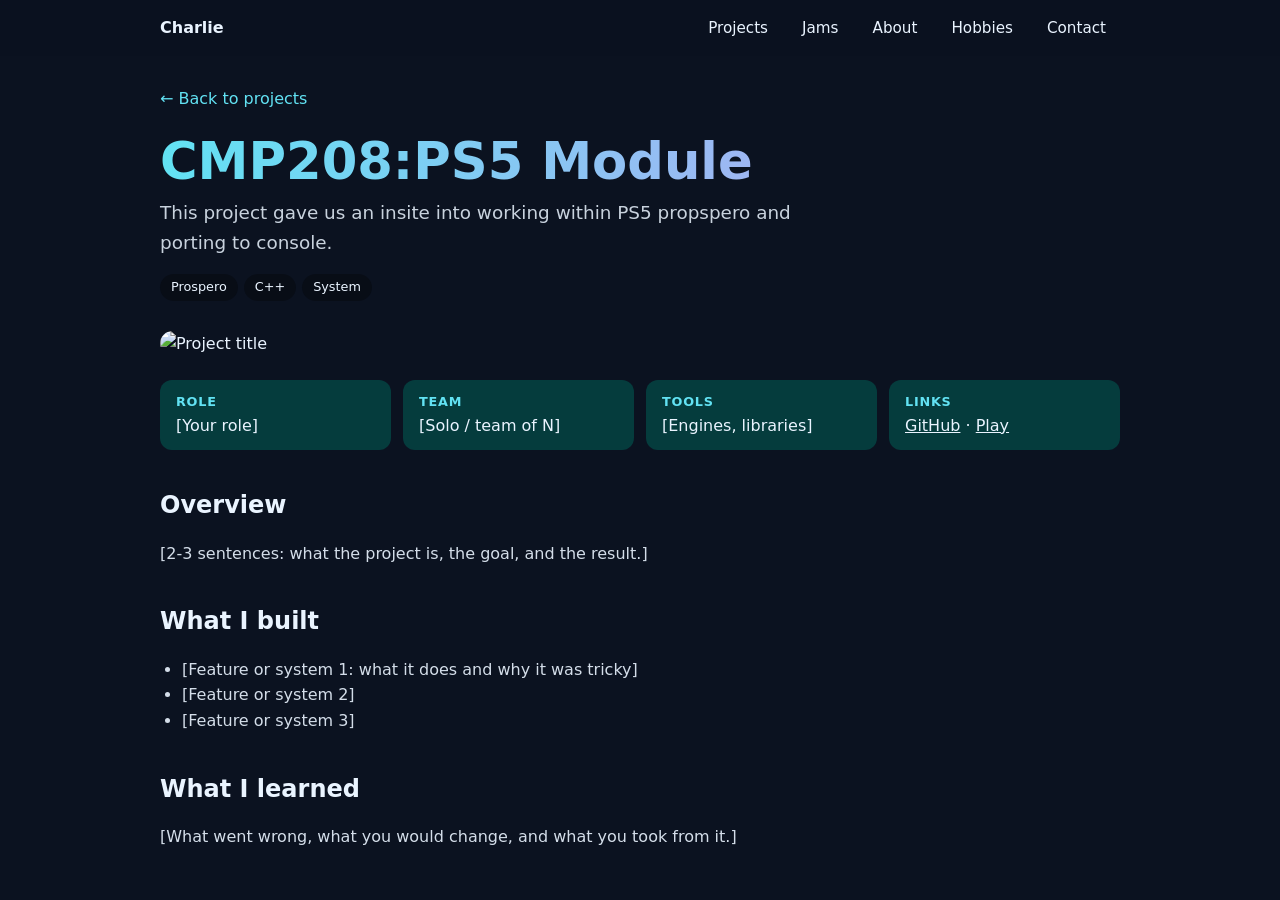
==== CMP203.html @ 446ffeb7 "New Portfolio look" ====
<!DOCTYPE html>
<html lang="en">
<head>
    <meta charset="UTF-8">
    <meta name="viewport" content="width=device-width, initial-scale=1.0">
    <title>CMP208:Darlek Survivors · Charlie</title>
    <link rel="stylesheet" href="styles.css">
</head>
<body>

<header>
    <div class="wrap">
        <a class="brand" href="index.html">Charlie</a>
        <nav>
            <ul>
                <li><a href="index.html#projects">Projects</a></li>
                <li><a href="index.html#jams">Jams</a></li>
                <li><a href="index.html#about">About</a></li>
                <li><a href="index.html#hobbies">Hobbies</a></li>
                <li><a href="index.html#contact">Contact</a></li>
            </ul>
        </nav>
    </div>
</header>

<main class="wrap subpage">
    <a class="back" href="index.html#projects">← Back to projects</a>

    <h1 class="page-title">CMP208:PS5 Module</h1>
    <p class="lead">This project gave us an insite into working within PS5 propspero and porting to console.</p>
    <div class="chips"><span>Prospero</span><span>C++</span><span>System</span></div>

    <img class="cover" src="images/galactink.svg" alt="Project title">

    <div class="facts">
        <div><b>Role</b>[Your role]</div>
        <div><b>Team</b>[Solo / team of N]</div>
        <div><b>Tools</b>[Engines, libraries]</div>
        <div><b>Links</b><a href='#'>GitHub</a> · <a href='#'>Play</a></div>
    </div>

    <div class="prose">
        <h2>Overview</h2>
        <p>[2-3 sentences: what the project is, the goal, and the result.]</p>

        <h2>What I built</h2>
        <ul>
            <li>[Feature or system 1: what it does and why it was tricky]</li>
            <li>[Feature or system 2]</li>
            <li>[Feature or system 3]</li>
        </ul>

        <!-- Video: replace VIDEO_ID with a YouTube id, then remove the comment markers
        <div class="video"><iframe src="https://www.youtube.com/embed/VIDEO_ID" allowfullscreen></iframe></div>
        -->

        <h2>What I learned</h2>
        <p>[What went wrong, what you would change, and what you took from it.]</p>
    </div>

</main>
</body>
</html>
---- styles.css ----
/* ==========================================================
   Portfolio styles: shared by every page.
   Change the colours once here (the :root block) to restyle the whole site.
   ========================================================== */

:root {
    --bg: #0b1220;
    --teal: rgba(5, 65, 65, 0.9);
    --accent: #62e2f3;
    --text: #eaf4ff;
    --radius: 16px;
}
* { box-sizing: border-box; }
html { scroll-behavior: smooth; scroll-padding-top: 70px; background: var(--bg); }
/* No background on body: it would cover anything you put behind the page (e.g. the rain layer) */
body { margin: 0; font-family: system-ui, sans-serif; color: var(--text); line-height: 1.6; }
a { color: inherit; }
.wrap { max-width: 1000px; margin: 0 auto; padding: 0 20px; }


header { position: sticky; top: 0; z-index: 30; background: rgba(11,18,32,.85); backdrop-filter: blur(8px); -webkit-backdrop-filter: blur(8px); }
header .wrap { display: flex; align-items: center; justify-content: space-between; height: 56px; }
.brand { font-weight: 800; text-decoration: none; }
nav ul { display: flex; gap: 6px; list-style: none; margin: 0; padding: 0; }
nav a { display: block; padding: 6px 14px; border-radius: 999px; text-decoration: none; font-size: .95rem; }
nav a:hover { background: rgba(46,158,158,.9); }
@media (max-width: 640px) { nav a { padding: 6px 9px; font-size: .85rem; } }


section { padding: 70px 0 10px; }
.head { display: flex; align-items: baseline; justify-content: space-between; margin-bottom: 24px; }
.head h2 { margin: 0; font-size: 1.8rem; }
.more { color: var(--accent); text-decoration: none; font-size: .95rem; white-space: nowrap; }
.more:hover { text-decoration: underline; }


.hero { padding: 90px 0 30px; text-align: center; }
.hero h1 { font-size: clamp(2.4rem, 8vw, 4.5rem); margin: 0; line-height: 1.1;
    background: linear-gradient(90deg, #62e2f3, #c39cf3); -webkit-background-clip: text; background-clip: text; color: transparent; }
.hero p { max-width: 560px; margin: 16px auto 28px; opacity: .8; font-size: 1.1rem; }
.btn { display: inline-block; padding: 12px 26px; border-radius: 999px; text-decoration: none; font-weight: 700; margin: 4px; }
.btn.primary { background: var(--accent); color: #041018; }
.btn.ghost { background: var(--teal); }
.btn:hover { filter: brightness(1.15); }


.project-grid { display: grid; grid-template-columns: repeat(auto-fit, minmax(300px, 1fr)); gap: 24px; }
.project { display: flex; flex-direction: column; overflow: hidden; border-radius: var(--radius); background: var(--teal);
    text-decoration: none; box-shadow: 0 4px 6px rgba(0,0,0,.15); transition: transform .3s ease, box-shadow .3s ease; }
.project:hover { transform: translateY(-5px); box-shadow: 0 10px 20px rgba(0,0,0,.3); }
.project img { width: 100%; height: 190px; object-fit: cover; display: block; }
.project .body { padding: 18px 22px 22px; display: flex; flex-direction: column; flex: 1; }
.project h3 { margin: 0 0 6px; }
.project p { margin: 0 0 12px; opacity: .85; }
.project .go { margin-top: auto; color: var(--accent); font-weight: 600; text-decoration: none; }
.chips span { display: inline-block; padding: 3px 11px; margin: 0 6px 6px 0; border-radius: 999px; background: rgba(0,0,0,.3); font-size: .8rem; }


.jam-grid { display: grid; grid-template-columns: repeat(auto-fill, minmax(220px, 1fr)); gap: 16px; }
.jam { position: relative; overflow: hidden; border-radius: var(--radius); aspect-ratio: 4 / 3; display: block; }
.jam img { width: 100%; height: 100%; object-fit: cover; display: block; transition: transform .4s ease; }
.jam:hover img { transform: scale(1.08); }
.jam .info { position: absolute; inset: auto 0 0 0; padding: 14px; background: linear-gradient(transparent, rgba(0,0,0,.85));
    transform: translateY(100%); transition: transform .3s ease; }
.jam:hover .info { transform: translateY(0); }
.jam .info h3 { margin: 0; font-size: 1rem; }
.jam .info p { margin: 0; font-size: .8rem; opacity: .8; }
@media (hover: none) { .jam .info { transform: none; } }


.about { display: grid; grid-template-columns: 1.4fr 1fr; gap: 40px; align-items: start; }
.about p { margin: 0 0 12px; opacity: .9; }
@media (max-width: 760px) { .about { grid-template-columns: 1fr; gap: 16px; } }

.gallery { columns: 3 200px; column-gap: 14px; }
.gallery img { width: 100%; display: block; margin-bottom: 14px; border-radius: 12px; break-inside: avoid; }


.glass-stage { padding: 44px 16px; border-radius: var(--radius); overflow: hidden;
    background: radial-gradient(circle at 20% 30%, #1a8fa0 0, transparent 40%),
                radial-gradient(circle at 80% 70%, #7a3fbf 0, transparent 45%), #0d1a33; }
.glass { max-width: 460px; margin: 0 auto; padding: 30px; text-align: center; border-radius: var(--radius);
    background: rgba(255,255,255,.06); backdrop-filter: blur(10px); -webkit-backdrop-filter: blur(10px);
    border: 1px solid rgba(255,255,255,.12); }
.glass h3 { margin: 0 0 6px; font-size: 1.4rem; }
.glass p { margin: 0 0 18px; opacity: .8; }
.links { display: flex; flex-wrap: wrap; gap: 8px; justify-content: center; }
.links a { padding: 9px 18px; border-radius: 999px; background: rgba(0,0,0,.3); text-decoration: none; }
.links a:hover { background: var(--accent); color: #041018; }

footer { text-align: center; padding: 40px 0 50px; opacity: .5; font-size: .9rem; }


.subpage { padding-top: 30px; padding-bottom: 20px; }
.back { display: inline-block; color: var(--accent); text-decoration: none; margin-bottom: 20px; }
.back:hover { text-decoration: underline; }
.page-title { font-size: clamp(2rem, 6vw, 3.2rem); margin: 0 0 8px; line-height: 1.15;
    background: linear-gradient(90deg, #62e2f3, #c39cf3); -webkit-background-clip: text; background-clip: text; color: transparent; }
.lead { font-size: 1.15rem; opacity: .85; margin: 0 0 16px; max-width: 700px; }

.cover { width: 100%; max-height: 420px; object-fit: cover; display: block; border-radius: var(--radius); margin: 24px 0; }

.facts { display: grid; grid-template-columns: repeat(auto-fit, minmax(160px, 1fr)); gap: 12px; margin-bottom: 32px; }
.facts div { background: var(--teal); border-radius: 12px; padding: 12px 16px; }
.facts b { display: block; color: var(--accent); font-size: .8rem; text-transform: uppercase; letter-spacing: .06em; }

.prose { max-width: 720px; }
.prose h2 { margin: 36px 0 8px; font-size: 1.5rem; }
.prose p, .prose li { opacity: .9; }
.prose ul { padding-left: 22px; }
.prose a { color: var(--accent); }

.video { position: relative; aspect-ratio: 16 / 9; border-radius: var(--radius); overflow: hidden; margin: 24px 0; background: #000; }
.video iframe { position: absolute; inset: 0; width: 100%; height: 100%; border: 0; }

.timeline { position: relative; padding-left: 30px; max-width: 720px; }
.timeline::before { content: ""; position: absolute; left: 8px; top: 0; bottom: 0; width: 2px; background: var(--accent); }
.timeline .item { position: relative; margin-bottom: 28px; }
.timeline .item::before { content: ""; position: absolute; left: -28px; top: 6px; width: 14px; height: 14px; border-radius: 50%; background: var(--accent); }
.timeline .when { color: var(--accent); font-size: .85rem; }
.timeline h3 { margin: 0; }
.timeline p { margin: 4px 0 0; opacity: .8; }

/* ---------- Scroll reveal (browsers without support just show everything) ---------- */
@supports (animation-timeline: view()) {
    .reveal { animation: rise linear both; animation-timeline: view(); animation-range: entry 0% cover 30%; }
}
@keyframes rise { from { opacity: 0; translate: 0 40px; } to { opacity: 1; translate: 0; } }
@media (prefers-reduced-motion: reduce) { html { scroll-behavior: auto; } .reveal { animation: none; } }
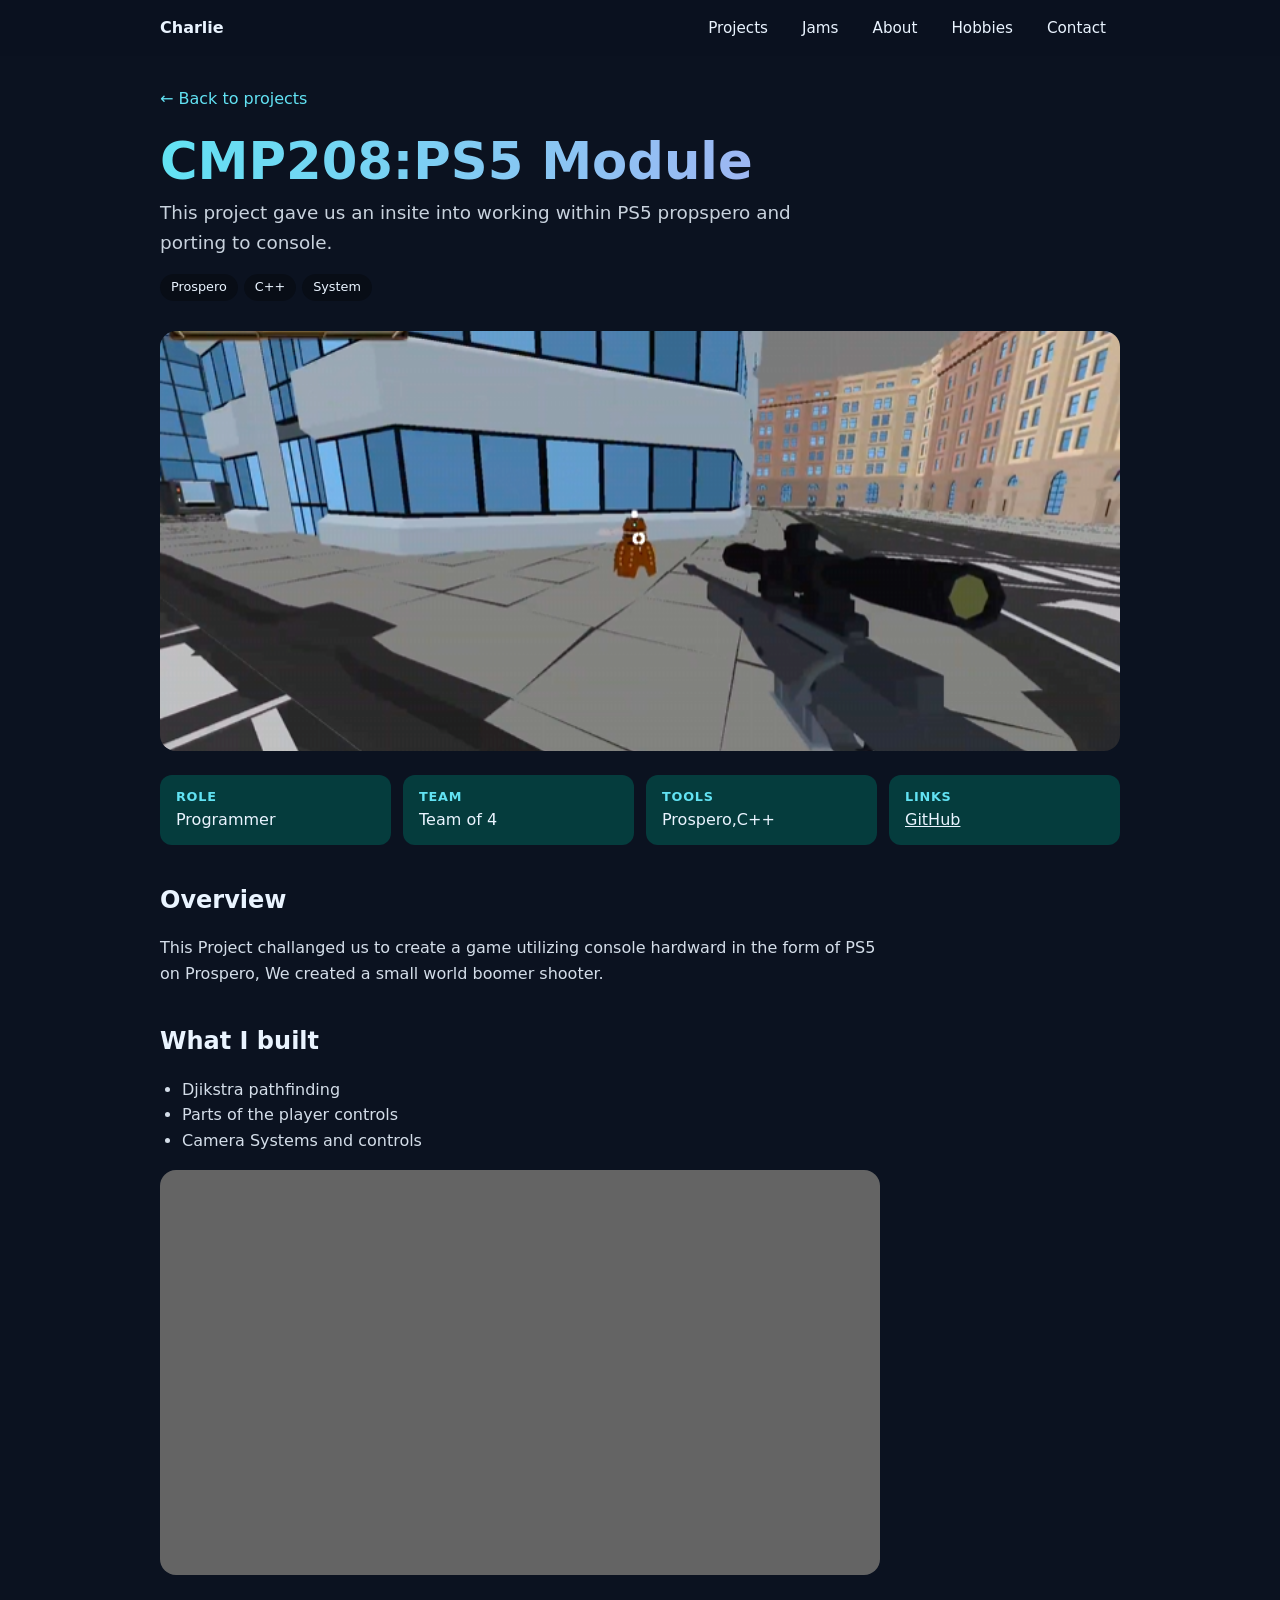
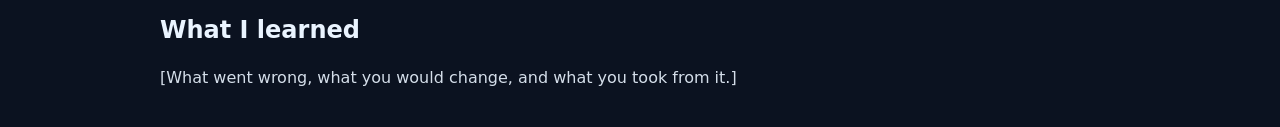
==== commit 9f24bf19: "updating projects and images" ====
--- a/CMP203.html
+++ b/CMP203.html
@@ -30,30 +30,26 @@
     <p class="lead">This project gave us an insite into working within PS5 propspero and porting to console.</p>
     <div class="chips"><span>Prospero</span><span>C++</span><span>System</span></div>
 
-    <img class="cover" src="images/galactink.svg" alt="Project title">
+    <img class="cover" src="images/CMP203-DarleksSurvival.png" alt="Project title">
 
     <div class="facts">
-        <div><b>Role</b>[Your role]</div>
-        <div><b>Team</b>[Solo / team of N]</div>
-        <div><b>Tools</b>[Engines, libraries]</div>
-        <div><b>Links</b><a href='#'>GitHub</a> · <a href='#'>Play</a></div>
+        <div><b>Role</b>Programmer</div>
+        <div><b>Team</b>Team of 4</div>
+        <div><b>Tools</b>Prospero,C++</div>
+        <div><b>Links</b><a href='#'>GitHub</a></div>
     </div>
 
     <div class="prose">
         <h2>Overview</h2>
-        <p>[2-3 sentences: what the project is, the goal, and the result.]</p>
+        <p>This Project challanged us to create a game utilizing console hardward in the form of PS5 on Prospero, We created a small world boomer shooter.</p>
 
         <h2>What I built</h2>
         <ul>
-            <li>[Feature or system 1: what it does and why it was tricky]</li>
-            <li>[Feature or system 2]</li>
-            <li>[Feature or system 3]</li>
+            <li>Djikstra pathfinding</li>
+            <li>Parts of the player controls</li>
+            <li>Camera Systems and controls</li>
         </ul>
-
-        <!-- Video: replace VIDEO_ID with a YouTube id, then remove the comment markers
-        <div class="video"><iframe src="https://www.youtube.com/embed/VIDEO_ID" allowfullscreen></iframe></div>
-        -->
-
+        <div class="video"><iframe src="https://www.youtube.com/embed/LpQLXHXLtr4" allowfullscreen></iframe></div>
         <h2>What I learned</h2>
         <p>[What went wrong, what you would change, and what you took from it.]</p>
     </div>
--- a/styles.css
+++ b/styles.css
@@ -110,7 +110,7 @@
 .prose ul { padding-left: 22px; }
 .prose a { color: var(--accent); }
 
-.video { position: relative; aspect-ratio: 16 / 9; border-radius: var(--radius); overflow: hidden; margin: 24px 0; background: #000; }
+.video { position: relative; aspect-ratio: 16 / 9; border-radius: var(--radius); overflow: hidden; background: #646464; }
 .video iframe { position: absolute; inset: 0; width: 100%; height: 100%; border: 0; }
 
 .timeline { position: relative; padding-left: 30px; max-width: 720px; }
